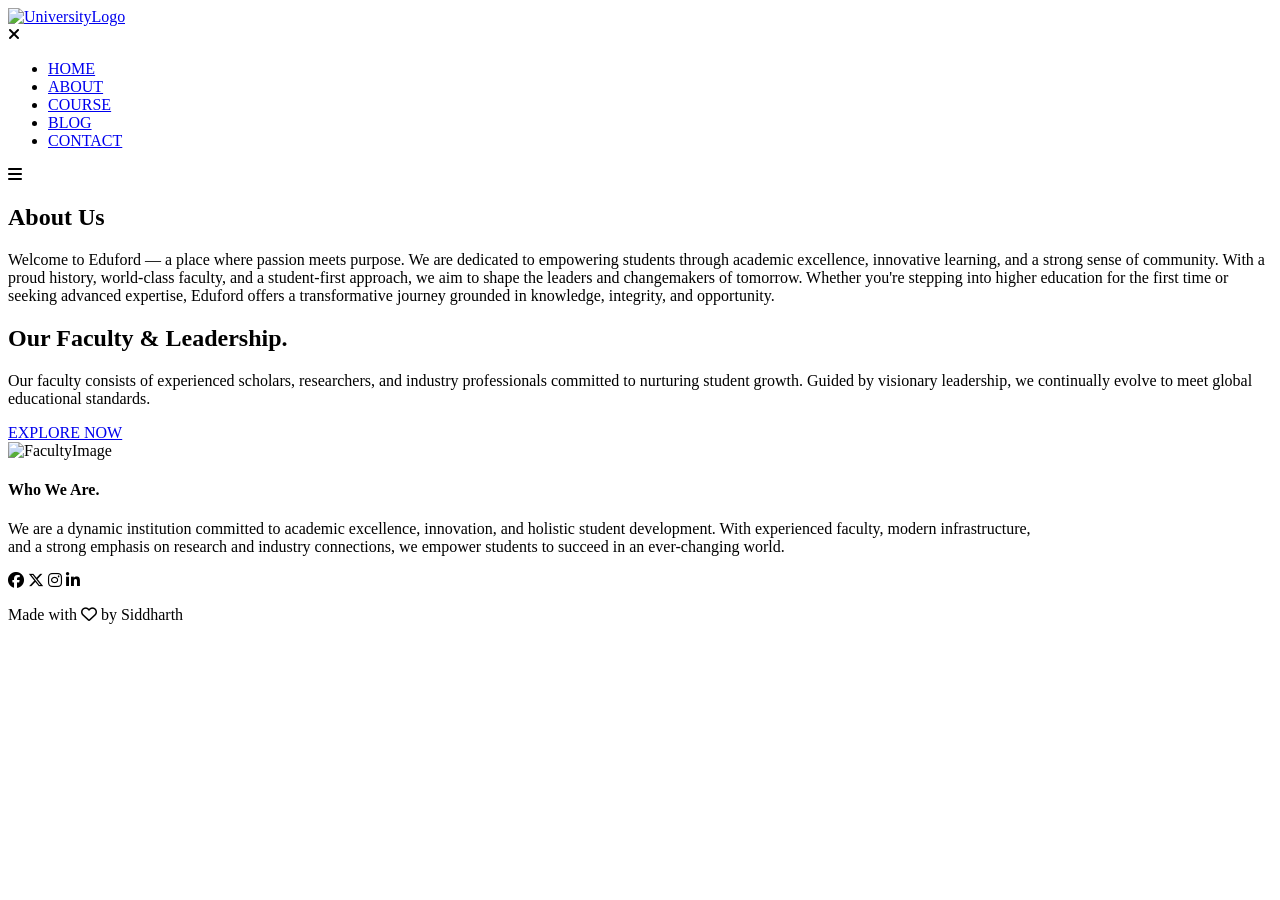
==== about.html @ afbe3837 "Add html files index.html, about.html, blog.html, contact.html, course.html." ====
<!DOCTYPE html>
<html lang="en">
<head>
    <meta charset="UTF-8">
    <meta name="viewport" content="width=device-width, initial-scale=1.0">
    <title>University Website Design</title>
    <link rel="stylesheet" href="/Projects/UniversityWebsite/css/style.css">
    <link rel="stylesheet" href="https://cdn.jsdelivr.net/npm/@fortawesome/fontawesome-free@6.6.0/css/all.min.css"> <!--the cdn for fonts, after you paste this copy the i class code for fonts from-->
</head>
<body>
    <!--Hero section-->
    <section class="aboutUs-navigation-section" id="home">
        <nav>
            <div class="logo">
                <a href="index.html"><img src="/Projects/UniversityWebsite/assets/images/logo.png" alt="UniversityLogo" class="imageLogo"></a>
            </div>
            <div class="nav-links" id="navLinks">
                <i class="fa-solid fa-xmark" onclick="hideMenu()"></i>
                <ul>
                    <li><a href="index.html">HOME</a></li>
                    <li><a href="about.html">ABOUT</a></li>
                    <li><a href="course.html">COURSE</a></li>
                    <li><a href="blog.html">BLOG</a></li>
                    <li><a href="contact.html">CONTACT</a></li>
                </ul>
            </div>
            <i class="fa-solid fa-bars" onclick="showMenu()"></i>
        </nav>
        <div class="about-container">
            <h1>About Us</h1>
            <p>Welcome to Eduford — a place where passion meets purpose. We are dedicated to empowering students through academic excellence, innovative learning, and a strong sense of community. With a proud history, world-class faculty, and a student-first approach, we aim to shape the leaders and changemakers of tomorrow. Whether you're stepping into higher education for the first time or seeking advanced expertise, Eduford offers a transformative journey grounded in knowledge, integrity, and opportunity.</p>
        </div>
    </section>

    <!--About Us content-->

    <section class="about-us">
        <div class="row">
            <div class="about-col">
                <h1>  Our Faculty & Leadership.</h1>
                <p>Our faculty consists of experienced scholars, researchers, and industry professionals committed to nurturing student growth. Guided by visionary leadership, we continually evolve to meet global educational standards.</p>
                <a href="#" class="hero-btn red-btn">EXPLORE NOW</a>
            </div>
            <div class="about-col">
                <img src="/Projects/UniversityWebsite/assets/images/about.jpg" alt="FacultyImage">
            </div>
        </div>
    </section>

    <!--Campus section-->

    <!--Facilities-->

    <!--Testimonials-->

    <!----Call to Action---->

    <!----Footer Section---->

    <section class="footer" id="about">
        <h4>Who We Are.</h4>
        <p>We are a dynamic institution committed to academic excellence, innovation, and holistic student development. With experienced faculty, modern infrastructure, <br>and a strong emphasis on research and industry connections, we empower students to succeed in an ever-changing world.</p>
        
        <div class="icons">
            <i class="fa-brands fa-facebook"></i>
            <i class="fa-brands fa-x-twitter"></i>
            <i class="fa-brands fa-instagram"></i>
            <i class="fa-brands fa-linkedin-in"></i>
        </div>
        <p>Made with <i class="fa-regular fa-heart"></i> by Siddharth</p>
    </section>
    <script src="/Projects/UniversityWebsite/js/app.js"></script>
</body>
</html>
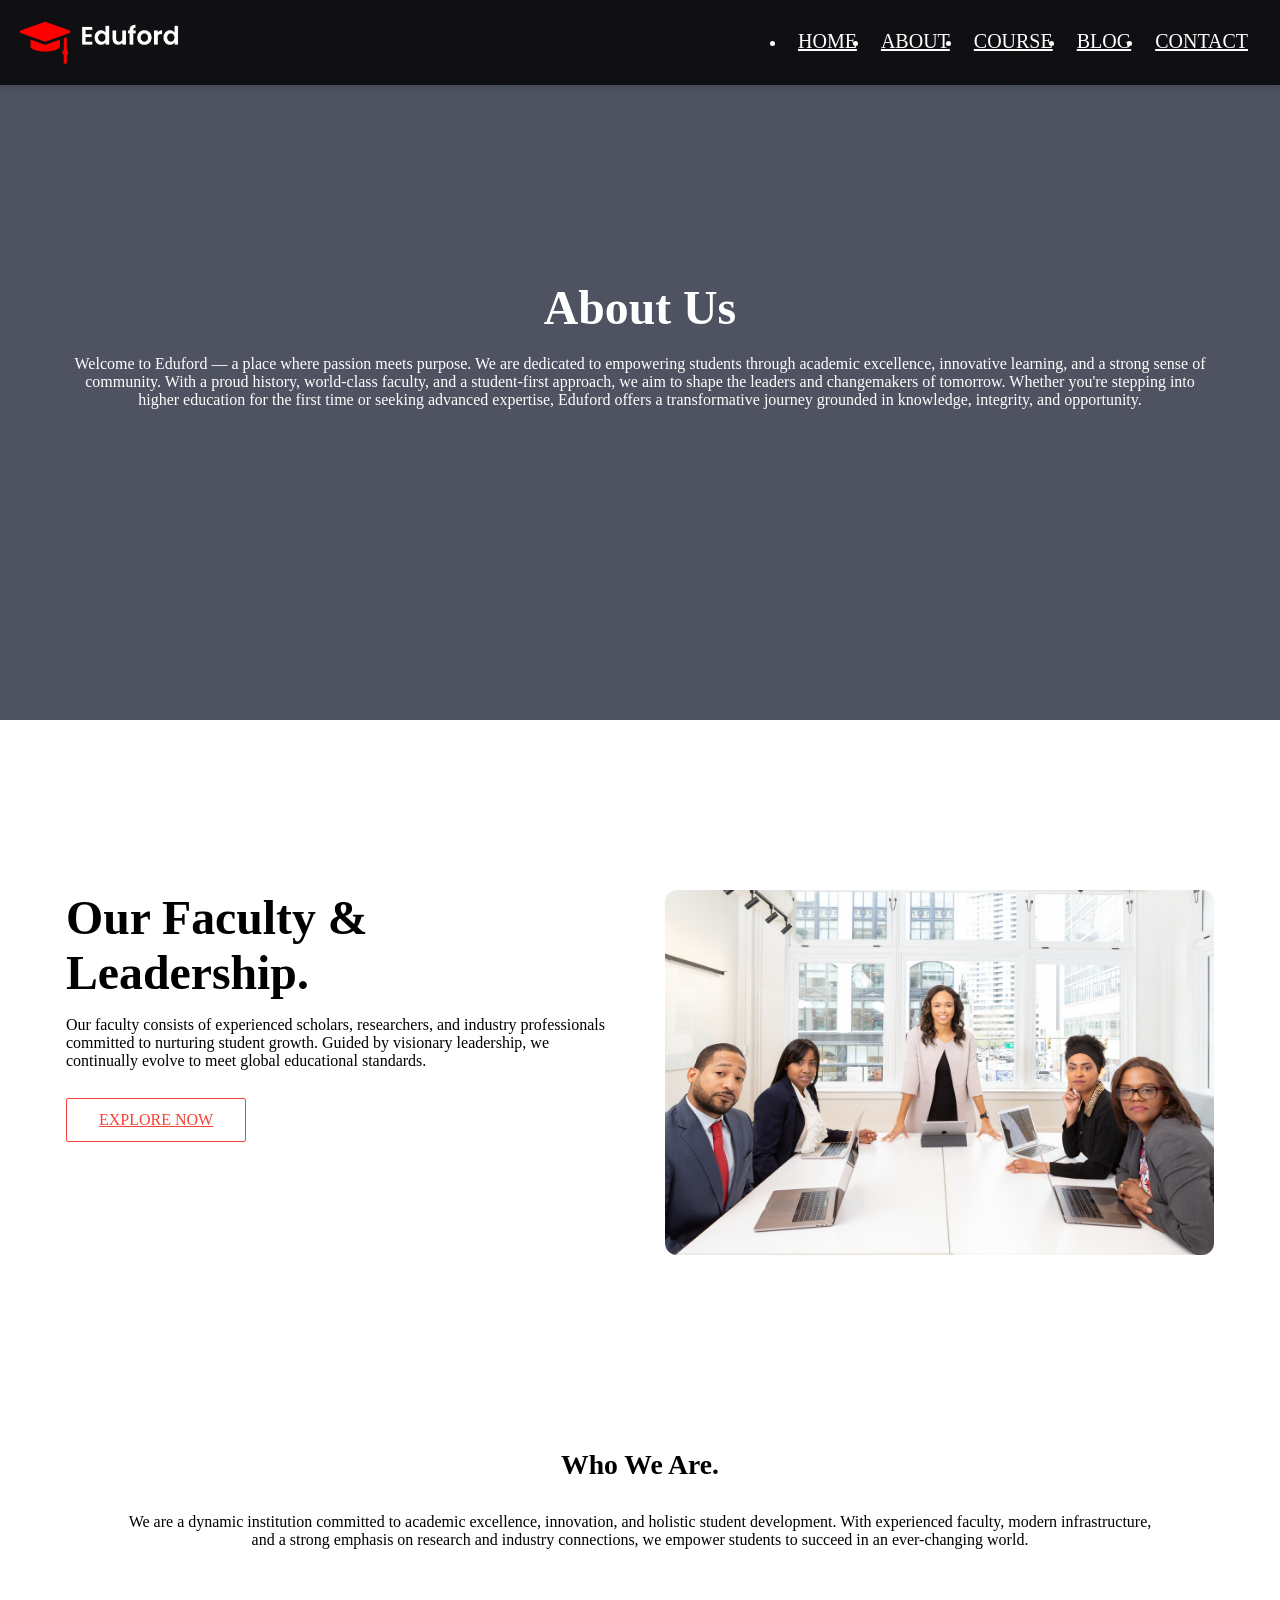
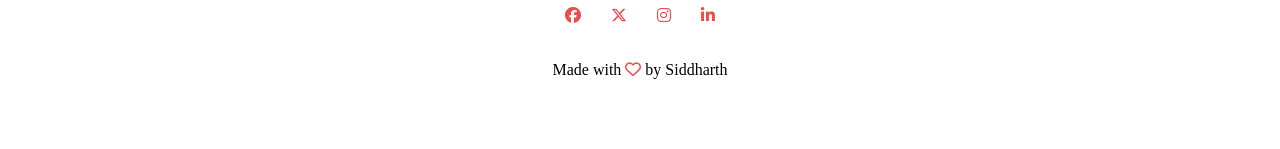
==== commit 1832900d: "Update about.html" ====
--- a/about.html
+++ b/about.html
@@ -4,7 +4,7 @@
     <meta charset="UTF-8">
     <meta name="viewport" content="width=device-width, initial-scale=1.0">
     <title>University Website Design</title>
-    <link rel="stylesheet" href="/Projects/UniversityWebsite/css/style.css">
+    <link rel="stylesheet" href="css/style.css">
     <link rel="stylesheet" href="https://cdn.jsdelivr.net/npm/@fortawesome/fontawesome-free@6.6.0/css/all.min.css"> <!--the cdn for fonts, after you paste this copy the i class code for fonts from-->
 </head>
 <body>
@@ -12,7 +12,7 @@
     <section class="aboutUs-navigation-section" id="home">
         <nav>
             <div class="logo">
-                <a href="index.html"><img src="/Projects/UniversityWebsite/assets/images/logo.png" alt="UniversityLogo" class="imageLogo"></a>
+                <a href="index.html"><img src="assets/images/logo.png" alt="UniversityLogo" class="imageLogo"></a>
             </div>
             <div class="nav-links" id="navLinks">
                 <i class="fa-solid fa-xmark" onclick="hideMenu()"></i>
@@ -42,20 +42,10 @@
                 <a href="#" class="hero-btn red-btn">EXPLORE NOW</a>
             </div>
             <div class="about-col">
-                <img src="/Projects/UniversityWebsite/assets/images/about.jpg" alt="FacultyImage">
+                <img src="assets/images/about.jpg" alt="FacultyImage">
             </div>
         </div>
     </section>
-
-    <!--Campus section-->
-
-    <!--Facilities-->
-
-    <!--Testimonials-->
-
-    <!----Call to Action---->
-
-    <!----Footer Section---->
 
     <section class="footer" id="about">
         <h4>Who We Are.</h4>
@@ -69,6 +59,7 @@
         </div>
         <p>Made with <i class="fa-regular fa-heart"></i> by Siddharth</p>
     </section>
-    <script src="/Projects/UniversityWebsite/js/app.js"></script>
+    <script src="js/toggle.js"></script>
 </body>
-</html>+
+</html>
--- a/css/style.css
+++ b/css/style.css
@@ -0,0 +1,710 @@
+@import url(/reset.css);
+
+@font-face {    /*after downloading font embedd it this way in your code*/
+    font-family: Montserrat;
+    src: url(/Projects/UniversityWebsite/assets/font/Montserrat/Montserrat-VariableFont_wght.ttf);
+}
+
+@font-face {
+    font-family: MontserratBold;
+    src: url(/Projects/UniversityWebsite/assets/font/Montserrat/static/Montserrat-Bold.ttf);
+}
+
+:root {
+    --WhiteColor: #fff;
+    --RedColor: #f44336;
+    --p: 1rem;
+    --h1: 2.986rem;
+    --h2: 2.488rem;
+    --h3: 2.074rem;
+    --h4: 1.728rem;
+    --h5: 1.44rem;
+    --h6: 1.2rem;
+    --pMargin: 20px 0 40px;
+    --btnFontSize: 16px;
+    --tabletFontSizeH3: 2.074rem;
+    --courseAccentColor: #fff3f3;
+    --campusImgAccentColor: rgba(226,0,0,0.7);  /*campus cards have a transparent red because of this setting 0.7*/
+    --paraAccentColor: #999;
+}
+
+* {
+    margin: 0;
+    padding: 0;
+    box-sizing: border-box;
+}
+
+h1 {
+    font-size: var(--h1);
+    font-family: MontserratBold;
+}
+
+h3 {
+    font-size: var(--h3);
+    font-family: MontserratBold;
+}
+
+p {
+    font-size: var(--p);
+    font-family: Montserrat;
+    margin: var(--pMargin);
+}
+
+h4 {
+    font-size: var(--h4);
+    font-family: MontserratBold;
+}
+
+a {
+    font-size: var(--p);
+    font-family: Montserrat;
+}
+
+input, textarea {
+    border: 1px solid var(--paraAccentColor);
+}
+
+html {
+    scroll-behavior: smooth;
+}
+
+/* body {
+    min-height: 100vh; 
+    width: 100%;
+    background-image: linear-gradient(rgba(4,9,30,0.7), rgba(4,9,30,0.7)), url(/Projects/UniversityWebsite/assets/images/banner.png);
+    background-position: center center;
+    background-size: cover;
+    background-repeat: no-repeat;  
+} */
+
+.navigation-section {
+    min-height: 100vh;  /*-----important-----*/
+    width: 100%;
+    background-image: linear-gradient(rgba(4,9,30,0.7), rgba(4,9,30,0.7)), url(/Projects/UniversityWebsite/assets/images/banner.png);
+    background-position: center center;
+    background-size: cover;
+    background-repeat: no-repeat;   /*-----important-----*/
+    position: relative;
+    /* box-shadow: 0 0 20px 0 rgba(0, 0, 0, 0.8); */
+}
+
+nav {
+    display: flex;
+    justify-content: space-between;
+    align-items: center;
+    padding: 16px 12px;
+
+    min-height: 8vh;
+    width: 100%;
+    position: fixed;    /*because i want the navbar to be scrolling throughout the page*/
+    top: 0;
+    background-color: rgba(0,0,0,0.8);  /*semi transparent*/
+    /* backdrop-filter: blur(10px);    blur effect */
+    /* -webkit-backdrop-filter: blur(10px); for safari support */
+    /* padding: 0 20px; Added padding for better spacing */
+    box-shadow: 0 4px 6px rgba(0, 0, 0, 0.1); /* Added subtle shadow for a modern look */
+    z-index: 1;
+}
+
+.imageLogo {
+    width: 100%;
+    max-width: 160px;
+    margin: 2px 0 0 8px;
+    cursor: pointer;
+}
+
+.nav-links ul {
+    /* flex: 1;
+    text-align: right; */
+    display: flex;
+    justify-content: space-between;
+    align-items: center;
+    margin: 0 8px 0 0;
+}
+
+.nav-links ul li {
+    padding: 0 12px;
+    /* display: inline-block;  */
+    position: relative;
+    cursor: pointer;
+}
+
+.nav-links ul li a {
+    color: var(--WhiteColor);
+}
+
+.nav-links ul li::after {   /*after is used to add extra styling content after the selected element without changing the HTML, commonly used to create undelines on hover, decorative effects, separators, animations*/
+    content: '';        /*content is required for ::after or ::before for the pseudo element to appear*/
+    display: block;     /*by default ::after elements are inline and do not accept any width or height so display is set to block to make it accept it*/
+    width: 0;
+    height: 2px;
+    background: var(--RedColor);
+    margin: auto;
+    transition: all 0.5s ease-in-out;  /*add transition on normal non hover state, hover is only for the change in values that are being animated*/
+}
+
+.nav-links ul li:hover::after{
+    width: 100%;
+}
+
+.text-box {
+    width: 90%;
+    /* margin: auto; */
+    color: var(--WhiteColor);
+    position: absolute;     /*this is to center a div*/
+    top: 50%;       /*this is to center a div*/
+    left: 50%;          /*this is to center a div*/
+    transform: translate(-50%,-50%);        /*this is to center a div*/
+    text-align: center;
+}
+
+/* .text-box a {
+    font-family: Montserrat;
+} */
+
+.hero-btn {
+    display: inline-block;  /*block takes the full width where as inline-block doesnt*/
+    color: var(--WhiteColor);
+    border: 1px solid var(--WhiteColor);
+    border-radius: 2px;
+    padding: 12px 32px;
+    font-family: Montserrat;
+    font-size: var(--btnFontSize);
+    background: transparent;
+    position: relative;
+    cursor: pointer;
+    transition: all 0.3s ease-in-out;
+}
+
+.hero-btn:hover {
+    border: 1px solid var(--RedColor);
+    background: var(--RedColor);
+}
+
+nav .fa-solid {     /*to hide icons*/
+    display: none;
+}
+
+/*-------Course Section Begins--------*/
+
+/* .course h1 {
+    font-size: var(--h1);
+    font-family: MontserratBold;
+} */
+
+.course p {
+    /* color: var(--WhiteColor); */
+    /* font-weight: 300; */
+    line-height: 20px;  /*spacing between lines*/
+    padding: 8px;
+}
+
+.course {
+    width: 90%;
+    margin: auto;
+    text-align: center;
+    padding-top: 100px;
+}
+
+.row {
+    margin-top: 5%;
+    margin-bottom: 5%;
+    display: flex;
+    justify-content: space-between;
+    /* align-items: center; */
+    /* flex-wrap: wrap; */
+    /* min-height: 24vh; */
+}
+
+/* .row .course-col:nth-child(n) {
+    flex: 1 1 300px;
+} */
+
+.course-col {
+    min-height: 24vh;
+    flex-basis: 32%;
+    /* flex: 1 1 100%; grow | shrink | basis */
+    background: var(--courseAccentColor);
+    padding: 2%;
+    border-radius: 12px;
+    margin-bottom: 24px;
+    transition: all 0.5s ease-in-out;
+}
+
+.course-col:hover {
+    box-shadow: 0 0 20px 0 rgba(0, 0, 0, 0.2);
+}
+
+.course-col h6 {
+    font-size: var(--h6);
+    font-family: MontserratBold;
+    margin-bottom: 16px;
+}
+
+.course-col ul {
+    padding: 0 8px 16px;
+}
+
+.course-col ul li {
+    font-size: var(--p);
+    font-family: Montserrat;
+    /* text-align: left; */
+    padding: 4px 0;
+    cursor: pointer;
+}
+
+/*-----Course Section Ends------*/
+
+/*Campus section Begins*/
+.campus {
+    width: 90%;
+    margin: auto;
+    text-align: center;
+    padding-top: 50px;
+}
+
+.campus-col {
+    max-height: 48vh;   /*IMPORTANT*/
+    flex-basis: 32%;
+    border-radius: 12px;
+    margin-bottom: 24px;
+    position: relative;
+    overflow: hidden;   /*This rule is used to clip (or mask) anything inside .campus-col that visually spills out of its boundaries.*/
+    cursor: pointer;
+}
+
+.campus-col img{
+    display: block; /*since image is inline it leaves a few pixels space when the container is rounded so we have to make it block*/
+    width: 100%;
+    /* height: 100%;   only use this when the parent container has a height specified*/
+}
+
+.layer {
+    background: transparent;
+    height: 100%;
+    width: 100%;
+    position: absolute;
+    top: 0;
+    left: 0;
+    transition: all 0.5s ease-in-out;
+}
+
+.layer:hover {
+    background: var(--campusImgAccentColor);
+}
+
+.layer h6 {
+    font-size: var(--h6);
+    font-family: Montserrat;
+    width: 100%;
+    font-weight: 500;
+    color: var(--WhiteColor);
+
+    bottom: 0;
+    /* left: 50%; */
+    /* transform: translateX(-50%); */
+    position: absolute;
+    opacity: 0;
+    transition: all 0.5s ease-in-out;
+}
+
+.layer:hover h6 {   /*it says when .layer is hovered apply styles to h6*/
+    bottom: 49%;
+    opacity: 1;
+}
+
+/*------Campus Section Ends--------*/
+
+/*------Facilities Section Begins-------*/
+
+.facilities {
+    width: 90%;
+    margin: auto;
+    text-align: center;
+    padding-top: 100px;
+}
+
+.facilities-col {
+    flex-basis: 32%;
+    border-radius: 12px;
+    margin-bottom: 24px;
+    cursor: pointer;
+}
+
+.facilities-col h6 {
+    font-size: var(--h6);
+    font-family: MontserratBold;
+    margin: 16px 0;
+    /* text-align: left; */
+}
+
+.facilities-col p {
+    padding: 0;
+}
+
+.facilities-col img {
+    width: 100%;
+    border-radius: 12px;
+}
+
+/*------Facilities Section Ends------*/
+
+/*------Testimonials Section Begins------*/
+
+.testimonials {
+    width: 90%;
+    margin: auto;
+    text-align: center;
+    padding-top: 50px;
+}
+
+.testimonial-col {
+    flex-basis: 44%;
+    border-radius: 12px;
+    margin-bottom: 24px;
+    text-align: left;
+    background: var(--courseAccentColor);
+    padding: 25px;
+    cursor: pointer;
+    display: flex;
+}
+
+.testimonial-col img {
+    height: 40px;
+    margin-left: 5px;
+    margin-right: 30px;
+    border-radius: 50%;
+}
+
+.testimonial-col div p {
+    font-style: italic;
+    padding: 0;
+}
+
+.testimonial-col .fa-solid {
+    color: #f44336;
+}
+
+/*-----Testimonial Section Ends-----*/
+
+/*-----CTA Section Begins----*/
+
+.cta {
+    margin: 100px auto;
+    width: 90%;
+    background-image: linear-gradient(rgba(0,0,0,0.7), rgba(0,0,0,0.7)),url(/Projects/UniversityWebsite/assets/images/banner2.jpg);
+    background-position: center;
+    background-size: cover;
+    border-radius: 12px;
+    text-align: center;
+    padding: 100px 0;
+}
+
+.cta h1 {
+    color: var(--WhiteColor);
+    margin-bottom: 40px;
+    padding: 0;
+}
+
+/*-----cta section ends----*/
+
+/*-----blog section begins-------*/
+
+.blog-content {
+    width: 90%;
+    margin: auto;
+    padding: 60px 0;
+}
+
+.blog-left {
+    flex-basis: 64%;
+}
+
+.blog-left img {
+    width: 100%;
+}
+
+.blog-left h3 {
+    font-weight: 600;
+    margin: 32px 0;
+    color: #222;
+}
+
+.blog-left p {
+    color: var(--paraAccentColor);
+    padding: 0;
+}
+
+.comment-box {
+    border: 1px solid #ccc;
+    margin: 50px 0;
+    padding: 10px 20px;
+}
+
+.comment-box h3 {
+    text-align: left;
+}
+
+.comment-form input, .comment-form textarea{
+    width: 100%;
+    padding: 10px;
+    margin: 16px 0;
+    border: none;
+    outline: none;
+    background: #f0f0f0;
+}
+
+.comment-form button {
+    margin: 10px 0;
+}
+
+.blog-right {
+    flex-basis: 32%;
+}
+
+.blog-right h3 {
+    background: var(--RedColor);
+    color: var(--WhiteColor);
+    padding: 8px 0;
+    margin-bottom: 20px;
+    font-size: 16px;
+    text-align: center;
+}
+
+.blog-right div {
+    display: flex;
+    align-items: center;
+    justify-content: space-between;
+    color: #555;
+    padding: 8px;
+}
+
+.blog-right span {
+    font-family: Montserrat;
+}
+
+/*-----blog section ends---------*/
+
+
+/*-----contact us section begins---------*/
+
+.location {
+    width: 90%;
+    margin: auto;
+    padding: 80px 0;
+}
+
+.location iframe {
+    width: 100%;
+}
+
+.contact-us {
+    width: 90%;
+    margin: auto;
+}
+
+.contact-col {
+    /* background: lightblue; */
+    flex-basis: 48%;
+    margin-bottom: 30px;
+}
+
+.contact-col div {
+    display: flex;
+    align-items: center;
+    margin-bottom: 40px;
+}
+
+.contact-col div .fa-solid{
+    font-size: 28px;
+    color: var(--RedColor);
+    padding-bottom: 30px;
+    margin-right: 30px;
+}
+
+.contact-col span h6,a {
+    font-weight: 400;
+    font-family: Montserrat;
+    font-size: 20px;
+    color: #555;
+}
+
+.contact-col div p {
+    padding: 0;
+    color: #555;
+}
+
+.contact-col input,textarea {
+    width: 100%;
+    padding: 16px;
+    margin-bottom: 16px;
+    outline: none;
+    border: 1px solid #ccc;
+    font-family: Montserrat;
+}
+
+/*-----contact us section ends---------*/
+
+
+/*-----footer section begins----*/
+
+.footer {
+    width: 100;
+    text-align: center;
+    padding: 30px 0;
+}
+
+.footer h4 {
+    margin-bottom: 32px;
+    margin-top: 20px;
+    font-weight: 600;
+}
+
+.icons .fa-brands {
+    color: var(--campusImgAccentColor);
+    margin: 0 13px;
+    cursor: pointer;
+    padding: 18px 0;
+}
+
+.fa-heart {
+    color: var(--campusImgAccentColor);
+}
+
+/*-----footer section ends----*/
+
+
+@media only screen and (max-width: 768px) {
+    h1 {
+        font-size: var(--tabletFontSizeH3);
+    }
+
+    .course h1 {
+    font-size: var(--h3);
+    }
+
+    .nav-links {
+        position: absolute;
+        top: 0;
+        right: -200px;   /*to hide the navbar menu*/
+        height: 100vh;
+        width: 200px;   
+        background: var(--RedColor);
+        transition: all 0.3s ease-in-out;
+    }
+
+    .nav-links ul {
+        display: flex;
+        flex-direction: column;
+        justify-content: center;
+        align-items: flex-start;
+        width: 100%;
+        /* margin: auto; */
+    }
+
+    .nav-links ul li {
+        display: block;
+        width: auto;
+        padding: 24px;
+        transition: all 0.3s ease-in-out;
+    }
+
+    .nav-links ul li:hover::after {     /*changing the colour of the line appearing below the links*/
+        background: var(--WhiteColor);
+    }
+
+    nav .fa-solid {
+        display: block;
+        color: var(--WhiteColor);
+        font-size: var(--h5);
+        cursor: pointer;
+    }
+
+    nav .fa-xmark {
+        margin: 32px 0 8px 24px;
+        text-align: left;
+    }
+
+    nav .fa-bars {
+        margin: 0 16px 0 0;
+    }
+
+    /*-----course section-----*/
+
+    .row {
+        flex-direction: column;
+    }
+
+    .course-col {
+        min-height: 20vh;
+    }
+
+    /*----testimonial section-----*/
+    .testimonial-col img {
+        margin-left: 0;
+        margin-right: 15px;
+    }
+}
+
+/*----------About Us page----------*/
+
+.aboutUs-navigation-section {
+    height: 80vh;
+    width: 100%;
+    background-image: linear-gradient(rgba(4,9,30,0.7), rgba(4,9,30,0.7)), url(/Projects/UniversityWebsite/assets/images/background.jpg);
+    background-position: center center;
+    background-size: cover;
+    background-repeat: no-repeat;   /*-----important-----*/
+    text-align: center;
+    color: var(--WhiteColor);
+    position: relative;
+}
+
+.about-container {
+    width: 90%;
+    min-height: 40vh;
+    position: absolute;
+    top: 50%;
+    left: 50%;
+    transform: translate(-50%, -50%);
+}
+
+.about-container h1 {
+    margin-top: 100px;
+}
+
+.about-us {
+    width: 90%;
+    margin: auto;
+    padding-top: 80px;
+    padding-bottom: 50px;
+}
+
+.about-col {
+    flex-basis: 48%;
+    padding: 32px 2px;
+}
+
+.about-col img {
+    width: 100%;
+    border-radius: 12px;
+}
+
+/* .about-col h1 {
+    padding-top: 0;
+} */
+
+.about-col p {
+    margin: 0;
+    padding: 16px 0 28px;
+}
+
+.red-btn {
+    border: 1px solid var(--RedColor);
+    background: transparent;
+    color: var(--RedColor);
+}
+
+.red-btn:hover {
+    color: var(--WhiteColor);
+}
